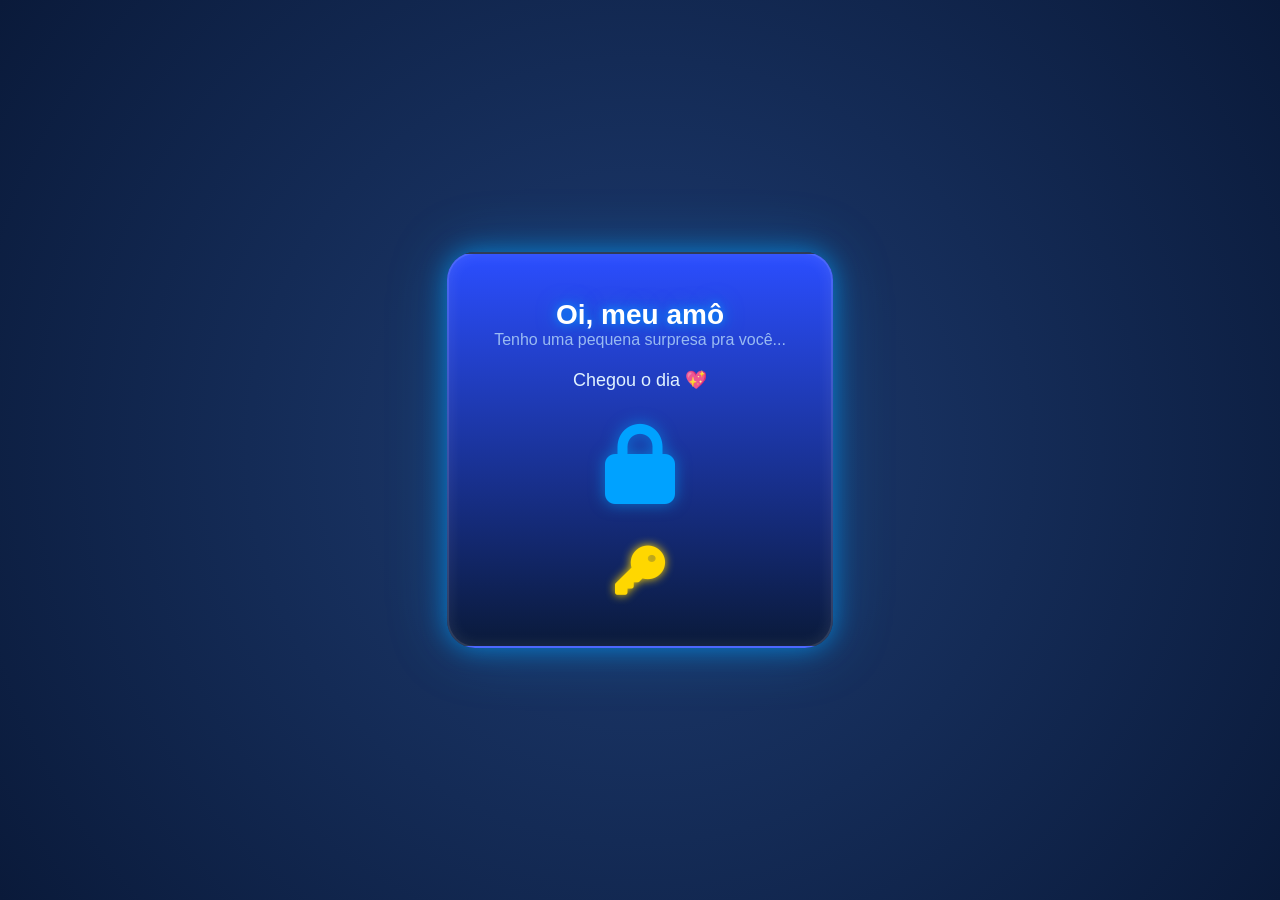
==== index.html @ 38bb06ca "first commit" ====
<!DOCTYPE html>
<html lang="pt-BR">
<head>
<meta charset="UTF-8">
<title>Para você, Mô 💖</title>

<link rel="stylesheet" href="style.css">

<link rel="stylesheet"
href="https://cdnjs.cloudflare.com/ajax/libs/font-awesome/6.5.0/css/all.min.css">

</head>

<body>

<div class="container">
  <div class="card fade-in">
    <h1>Oi, meu amô</h1>
    <p class="sub">Tenho uma pequena surpresa pra você...</p>

    <div id="contador"></div>

    <div id="cadeado" class="lock">
      <i class="fa-solid fa-lock"></i>
    </div>

    <div id="chave" class="key" draggable="true">
      <i class="fa-solid fa-key"></i>
    </div>
  </div>
</div>

<script src="script.js"></script>
</body>
</html>
---- style.css ----
* {
  margin: 0;
  padding: 0;
  box-sizing: border-box;
  font-family: 'Poppins', sans-serif;
}

body {
  background: radial-gradient(circle at center, #1e3c72, #0a1a3a);
  background-attachment: fixed;
  color: #fff;
  min-height: 100vh;
  display: flex;
  justify-content: center;
  align-items: center;
  height: 100vh;

  overflow: hidden;
}

.background {
  position: fixed;
  width: 100%;
  height: 100%;
  z-index: 0;
  background: radial-gradient(circle at 30% 30%, rgba(0,162,255,0.15), transparent),
              radial-gradient(circle at 70% 70%, rgba(0,162,255,0.1), transparent);
}

.container {
  position: relative;
  z-index: 1;

  height: 100vh;
  display: flex;
  justify-content: center;
  align-items: center;
}

.card {
  background: linear-gradient(180deg, #2b4eff, #0a1a3a);

  padding: 45px;
  border-radius: 28px;
  text-align: center;

  border: 2px solid rgba(255,255,255,0.15);

  box-shadow:
    0 0 25px rgba(0,162,255,0.6),
    0 0 60px rgba(0,162,255,0.3),
    inset 0 0 15px rgba(255,255,255,0.1);

  backdrop-filter: blur(10px);
}

h1 {
  font-weight: 700;
  font-size: 28px;

  color: #ffffff;

  text-shadow:
    0 0 8px rgba(0,162,255,0.8),
    0 0 20px rgba(0,162,255,0.6);
}

.sub {
  opacity: 0.7;
  margin-bottom: 20px;
  color: #cceeff;
}

#contador {
  margin: 20px 0;
  font-size: 18px;
  color: #e0f2ff;
}

.lock {
  font-size: 80px;
  color: #00a2ff;
  margin: 30px;
  transition: 0.3s;
  text-shadow: 0 0 15px rgba(0,162,255,0.6);
}

.key {
  font-size: 50px;
  cursor: grab;
  color: gold;
  text-shadow: 0 0 10px gold;
}

.glow {
  animation: glow 1s infinite alternate;
}

@keyframes glow {
  from { text-shadow: 0 0 10px #00a2ff; }
  to { text-shadow: 0 0 30px #00e1ff; }
}

.item {
  position: absolute;
  font-size: 50px;
  cursor: pointer;
  transition: transform 0.2s;
}

.item:hover {
  transform: scale(1.3);
}

.carta {
  max-width: 600px;
  line-height: 1.7;
  font-size: 18px;
}

.fade-in {
  animation: fade 1.5s ease-in;
}

.toast {
  position: fixed;
  bottom: 30px;
  left: 50%;
  transform: translateX(-50%);

  background: rgba(0, 0, 0, 0.8);
  color: #fff;

  padding: 14px 22px;
  border-radius: 12px;

  font-size: 14px;
  text-align: center;

  box-shadow: 0 0 15px rgba(0,0,0,0.5);

  opacity: 0;
  pointer-events: none;
  transition: 0.3s;

  z-index: 9999;
}

.toast.show {
  opacity: 1;
  transform: translateX(-50%) translateY(-10px);
}

@keyframes fade {
  from { opacity: 0; transform: translateY(20px); }
  to { opacity: 1; transform: translateY(0); }
}

@media (max-width: 768px) {

  body {
    height: auto;
    padding: 20px;
    overflow-y: auto;
  }

  .container {
    height: auto;
    padding: 20px 0;
  }

  .card {
    padding: 30px 25px;
    width: 90%;
  }

  h1 {
    font-size: 22px;
  }

  .sub {
    font-size: 14px;
  }

  #contador {
    font-size: 16px;
  }

  .lock {
    font-size: 65px;
  }

  .key {
    font-size: 40px;
  }
}

@media (max-width: 480px) {

  body {
    padding: 15px;
  }

  .card {
    padding: 25px 20px;
    border-radius: 20px;
  }

  h1 {
    font-size: 18px;
  }

  .sub {
    font-size: 13px;
  }

  #contador {
    font-size: 14px;
  }

  .lock {
    font-size: 55px;
    margin: 20px 0;
  }

  .key {
    font-size: 35px;
  }
}
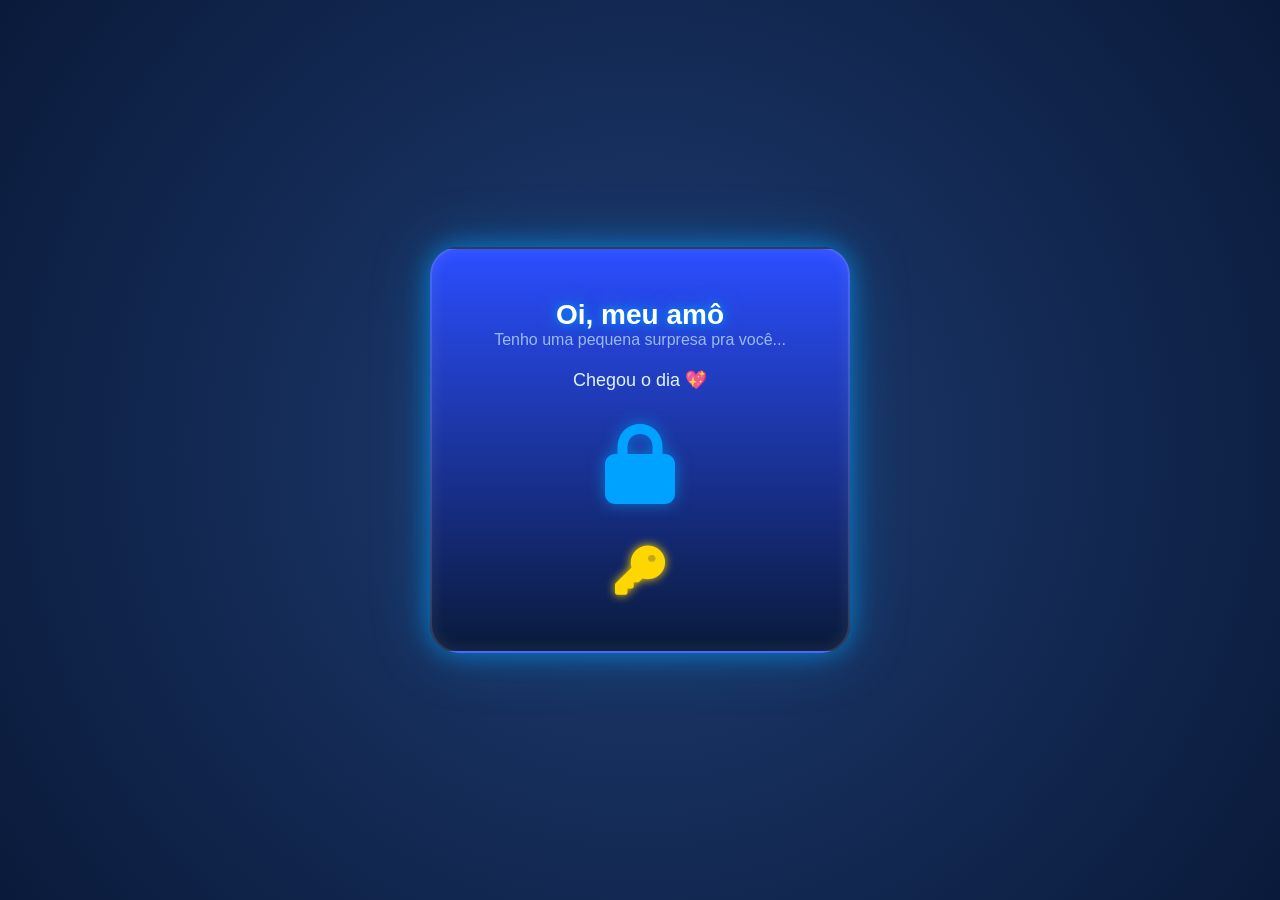
==== commit e061dd7c: "fix: finalizando" ====
--- a/index.html
+++ b/index.html
@@ -29,7 +29,6 @@
     </div>
   </div>
 </div>
-
 <script src="script.js"></script>
 </body>
 </html>
--- a/style.css
+++ b/style.css
@@ -13,9 +13,6 @@
   display: flex;
   justify-content: center;
   align-items: center;
-  height: 100vh;
-
-  overflow: hidden;
 }
 
 .background {
@@ -31,7 +28,7 @@
   position: relative;
   z-index: 1;
 
-  height: 100vh;
+  width: 100%;
   display: flex;
   justify-content: center;
   align-items: center;
@@ -40,8 +37,12 @@
 .card {
   background: linear-gradient(180deg, #2b4eff, #0a1a3a);
 
-  padding: 45px;
+  padding: 50px;
   border-radius: 28px;
+
+  width: 100%;
+  max-width: 420px;
+
   text-align: center;
 
   border: 2px solid rgba(255,255,255,0.15);
@@ -159,71 +160,44 @@
 @media (max-width: 768px) {
 
   body {
-    height: auto;
+    align-items: center;
     padding: 20px;
-    overflow-y: auto;
-  }
-
-  .container {
-    height: auto;
-    padding: 20px 0;
   }
 
   .card {
-    padding: 30px 25px;
-    width: 90%;
+    width: 100%;
+    max-width: 100%;
+    padding: 35px 25px;
   }
 
   h1 {
     font-size: 22px;
   }
 
-  .sub {
-    font-size: 14px;
-  }
-
-  #contador {
-    font-size: 16px;
-  }
-
   .lock {
-    font-size: 65px;
+    font-size: 70px;
   }
 
   .key {
-    font-size: 40px;
+    font-size: 45px;
   }
 }
 
 @media (max-width: 480px) {
 
-  body {
-    padding: 15px;
-  }
-
   .card {
-    padding: 25px 20px;
-    border-radius: 20px;
+    padding: 30px 20px;
   }
 
   h1 {
-    font-size: 18px;
-  }
-
-  .sub {
-    font-size: 13px;
-  }
-
-  #contador {
-    font-size: 14px;
+    font-size: 20px;
   }
 
   .lock {
-    font-size: 55px;
-    margin: 20px 0;
+    font-size: 60px;
   }
 
   .key {
-    font-size: 35px;
+    font-size: 42px;
   }
 }
